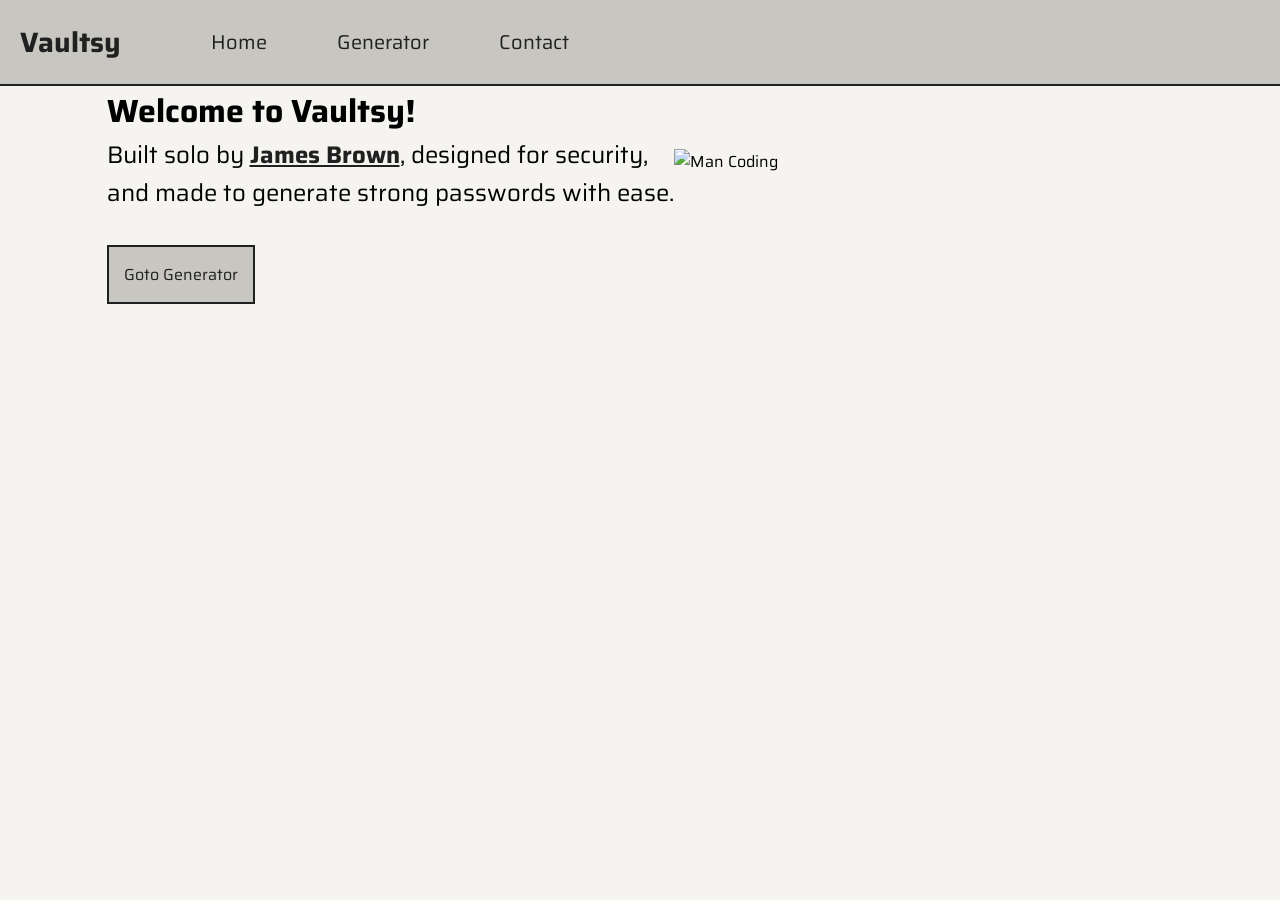
==== index.html @ 451224bd "Add files via upload" ====
<!DOCTYPE html>
<html lang="en">
<head>
    <meta charset="UTF-8">
    <meta name="viewport" content="width=device-width, initial-scale=1.0">
    <title>Vaultsy - Home</title>
    <link rel="stylesheet" href="style.css">
    <link rel="preconnect" href="https://fonts.googleapis.com">
    <link rel="preconnect" href="https://fonts.gstatic.com" crossorigin>
    <link href="https://fonts.googleapis.com/css2?family=Saira:ital,wght@0,100..900;1,100..900&display=swap" rel="stylesheet">
</head>
<body>
    <nav>
        <h1>Vaultsy</h1>
        <ul class="navbar">
            <li class="nav-buttons"><a href="index.html">Home</a></li>
            <li class="nav-buttons"><a href="generator.html">Generator</a></li>
            <li class="nav-buttons"><a href="contact.html">Contact</a></li>
        </ul>
    </nav>
    <div class="nav-underline"></div>
    <main>
        <div class="welcome">
            <p class="welcome-header"><b>Welcome to Vaultsy!</b></p>
            <p class="welcome-text">Built solo by <a href="https://github.com/jbrown-js"><b>James Brown</b></a>, designed for security, <br> and made to generate strong passwords with ease.</p>
            <a href="generator.html" class="welcome-button">Goto Generator</a>
        </div>
        <img src="images/coding.png" alt="Man Coding">
    </main>
</body>
<script src="script.js"></script>
</html>
---- style.css ----
* {
    padding: 0px;
    margin: 0px;
    font-family: "Saira", sans-serif;
}

nav {
    background-color: #C8C6C0;
    display: flex;
    align-items: center;
    width: 100%;
    padding-top: 20px;
    padding-bottom: 20px;
}

body {
    background-color: #F5F4F1;
}

h1 {
    color: #202020;
    font-size: 28px;
    margin-left: 20px;
}

.navbar {
    display: flex;
    list-style-type: none;
    gap: 70px;
    margin-left: 90px;
}

.nav-buttons a {
    text-decoration: none;
    color: #202020;
    font-size: 20px;
}

.nav-buttons a:hover {
    color: #707070;
    transition: 0.5s;
}

.nav-underline {
    height: 2px;
    width: 100%;
    background-color: #202020;
}

main {
    display: flex;
    flex-direction: row;
    width: 100%;
    align-items: center;
    justify-content: center;
    row-gap: 30px;
}

main img {
    width: 500px;
}

.welcome-header {
    font-size: 32px;
}

.welcome-text {
    font-size: 24px;
}

.welcome-text a {
    color: #202020;
}

.welcome-text a:hover {
    color:#707070;
    transition: 0.5s;
}

.welcome-button {
    background-color: #C8C6C0;
    border: 2px solid #202020;
    padding: 15px;
    position: relative;
    top: 50px;
    color: #202020;
    text-decoration: none;
}

.welcome-button:hover {
    background-color: #202020;
    color: #C8C6C0;
    transition: 0.5s;
}













.generator {
    align-items: center;
    margin-top: 200px;
    display: flex;
    flex-direction: column;
}

.password {
    background-color: #C8C6C0;
    border: 2px solid #202020;
    resize: none;
    width: 600px;
    padding: 20px;
}

.generate-btn {
    background-color: #C8C6C0;
    border: 2px solid #202020;
    margin-top: 90px;
    padding: 15px;
    color: #202020;
    font-size: 20px;
}

.generate-btn:hover {
    background-color: #202020;
    color: #C8C6C0;
    transition: 0.5s;
}

.generate-text {
    margin-bottom: 30px;
    font-size: 20px;
}
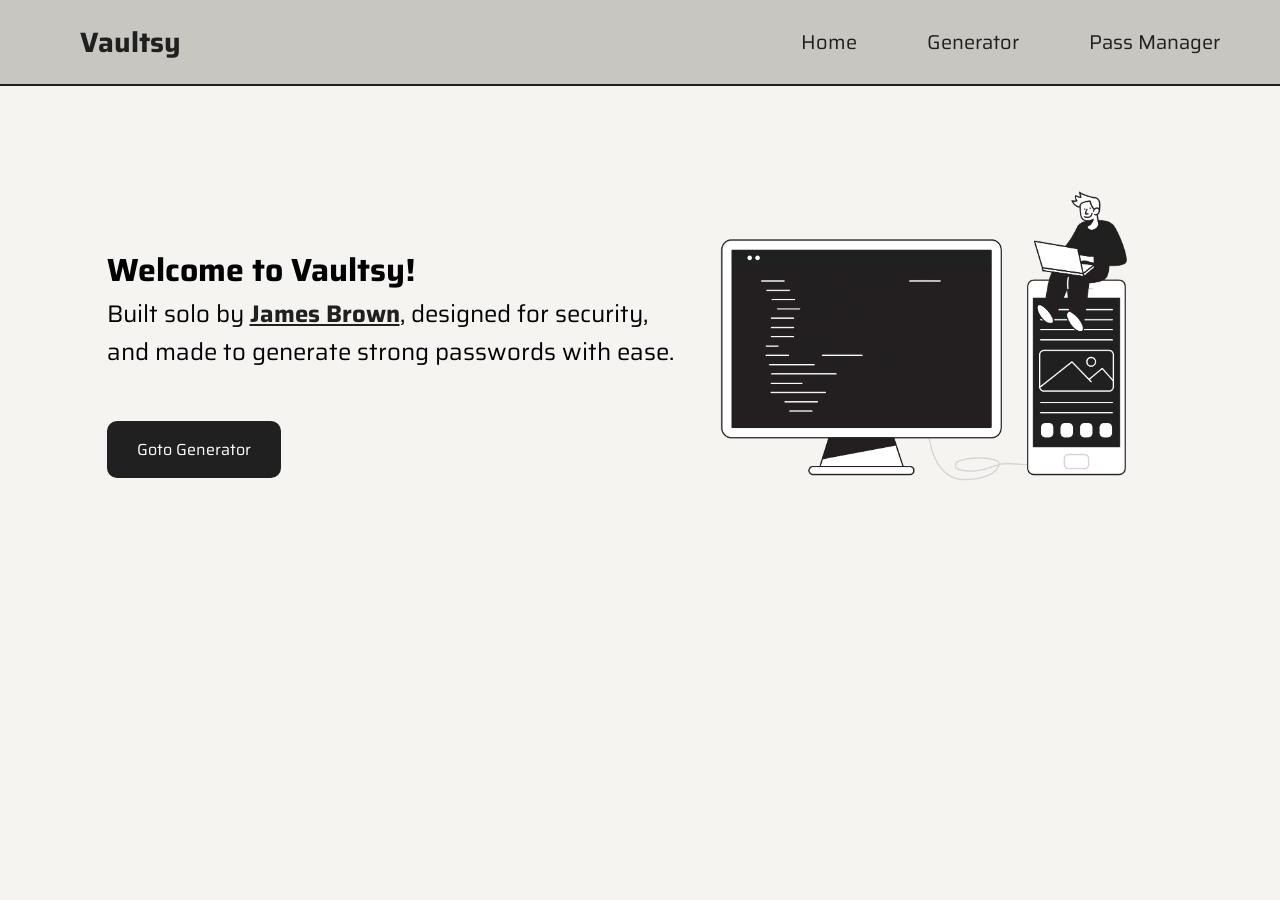
==== commit fa84be57: "Responsive site upload" ====
--- a/index.html
+++ b/index.html
@@ -15,7 +15,7 @@
         <ul class="navbar">
             <li class="nav-buttons"><a href="index.html">Home</a></li>
             <li class="nav-buttons"><a href="generator.html">Generator</a></li>
-            <li class="nav-buttons"><a href="contact.html">Contact</a></li>
+            <li class="nav-buttons"><a href="manager.html">Pass Manager</a></li>
         </ul>
     </nav>
     <div class="nav-underline"></div>
--- a/style.css
+++ b/style.css
@@ -4,13 +4,18 @@
     font-family: "Saira", sans-serif;
 }
 
-nav {
-    background-color: #C8C6C0;
-    display: flex;
-    align-items: center;
-    width: 100%;
-    padding-top: 20px;
-    padding-bottom: 20px;
+nav{
+    background:#C8C6C0;
+    display:flex;
+    align-items:center;
+    justify-content:space-between;
+    padding:20px 60px;
+}
+
+.navbar{
+    display:flex;
+    gap:40px;
+    margin-left:0;
 }
 
 body {
@@ -105,19 +110,15 @@
 
 
 
-.generator {
-    align-items: center;
-    margin-top: 200px;
-    display: flex;
-    flex-direction: column;
-}
 
 .password {
-    background-color: #C8C6C0;
+    width: 100%;
+    padding: 18px;
+    font-size: 18px;
+    border-radius: 10px;
     border: 2px solid #202020;
-    resize: none;
-    width: 600px;
-    padding: 20px;
+    background: white;
+    margin-bottom: 35px;
 }
 
 .generate-btn {
@@ -138,4 +139,277 @@
 .generate-text {
     margin-bottom: 30px;
     font-size: 20px;
+}
+
+.extension,
+.generator {
+    width: 500px;
+    min-height: 500px;
+    background: #C8C6C0;
+    border: 2px solid #202020;
+    border-radius: 18px;
+    padding: 40px;
+    box-sizing: border-box;
+    box-shadow: 0 12px 25px rgba(0,0,0,.12);
+}
+
+.generator-main {
+    display: flex;
+    justify-content: center;
+    align-items: stretch;
+    gap: 50px;
+    max-width: 1300px;
+    margin: 70px auto;
+    padding: 0 40px;
+}
+
+.generator {
+    display: flex;
+    flex-direction: column;
+    justify-content: center;
+    align-items: center;
+}
+
+.extension-content h2 {
+    font-size: 32px;
+    margin-bottom: 25px;
+    color: #202020;
+}
+
+.extension-content p {
+    line-height: 1.8;
+    font-size: 18px;
+    margin-bottom: 30px;
+}
+
+.extension-content ul {
+    list-style: none;
+    margin-bottom: 40px;
+}
+
+.extension-content li {
+    margin-bottom: 16px;
+    font-size: 18px;
+    position: relative;
+    padding-left: 28px;
+}
+
+.extension-content li::before {
+    content: "✓";
+    position: absolute;
+    left: 0;
+    color: green;
+    font-weight: bold;
+}
+
+.generate-btn,
+.install-btn,
+.welcome-button {
+    display: inline-block;
+    text-decoration: none;
+    background: #202020;
+    color: white;
+    padding: 14px 28px;
+    border-radius: 10px;
+    transition: transform 0.3s ease, background-color 0.3s ease;
+}
+
+
+
+
+.generate-btn:hover,
+.install-btn:hover,
+.welcome-button:hover {
+    background: #505050;
+    transform: translateY(-2px);
+}
+
+.manager-container {
+    display: flex;
+    justify-content: center;
+    padding: 70px 20px;
+}
+
+.manager-card {
+    width: 900px;
+    background: #C8C6C0;
+    border: 2px solid #202020;
+    border-radius: 18px;
+    padding: 50px;
+    box-shadow: 0 12px 25px rgba(0,0,0,.12);
+}
+
+.manager-card h2 {
+    font-size: 38px;
+    margin-bottom: 25px;
+    color: #202020;
+}
+
+.manager-intro {
+    font-size: 19px;
+    line-height: 1.8;
+    margin-bottom: 45px;
+    color: #333;
+}
+
+.feature-grid {
+    display: grid;
+    grid-template-columns: repeat(2, 1fr);
+    gap: 25px;
+    margin-bottom: 45px;
+}
+
+.feature {
+    background: #F5F4F1;
+    border-radius: 12px;
+    padding: 25px;
+}
+
+.feature h3 {
+    margin-bottom: 12px;
+    color: #202020;
+}
+
+.feature p {
+    color: #555;
+    line-height: 1.6;
+}
+
+.install-btn {
+    display: inline-block;
+    text-decoration: none;
+    background: #202020;
+    color: white;
+    padding: 14px 30px;
+    border-radius: 10px;
+    transition: .3s;
+}
+
+.install-btn:hover {
+    background: #505050;
+    transform: translateY(-3px);
+}
+
+@media (max-width: 1024px) {
+
+    nav {
+        padding: 20px 30px;
+    }
+
+    .navbar {
+        gap: 40px;
+        margin-left: 30px;
+    }
+
+    main {
+        flex-direction: column;
+        text-align: center;
+        padding: 40px 20px;
+    }
+
+    main img {
+        width: 80%;
+        max-width: 400px;
+    }
+
+    .generator-main {
+        flex-direction: column;
+        align-items: center;
+        gap: 30px;
+    }
+
+    .extension,
+    .generator {
+        width: 90%;
+        max-width: 600px;
+    }
+
+    .manager-card {
+        width: 90%;
+    }
+
+    .feature-grid {
+        grid-template-columns: 1fr;
+    }
+}
+
+/* Phones */
+@media (max-width: 600px) {
+
+    nav {
+        flex-direction: column;
+        gap: 15px;
+        padding: 20px;
+        text-align: center;
+    }
+
+    h1 {
+        margin-left: 0;
+    }
+
+    .navbar {
+        flex-direction: column;
+        gap: 15px;
+        margin-left: 0;
+    }
+
+    .nav-underline {
+        display: none;
+    }
+
+    main {
+        padding: 30px 15px;
+    }
+
+    .welcome-header {
+        font-size: 26px;
+    }
+
+    .welcome-text {
+        font-size: 18px;
+    }
+
+    .welcome-button {
+        top: 20px;
+    }
+
+    main img {
+        width: 100%;
+        max-width: 320px;
+    }
+
+    .generator-main {
+        padding: 20px;
+    }
+
+    .extension,
+    .generator {
+        width: 100%;
+        padding: 25px;
+    }
+
+    .manager-card {
+        padding: 25px;
+        width: 100%;
+    }
+
+    .manager-card h2 {
+        font-size: 28px;
+    }
+
+    .feature-grid {
+        grid-template-columns: 1fr;
+    }
+
+    .password {
+        font-size: 16px;
+        padding: 14px;
+    }
+
+    .generate-btn,
+    .install-btn,
+    .welcome-button {
+        width: 100%;
+        text-align: center;
+    }
 }
